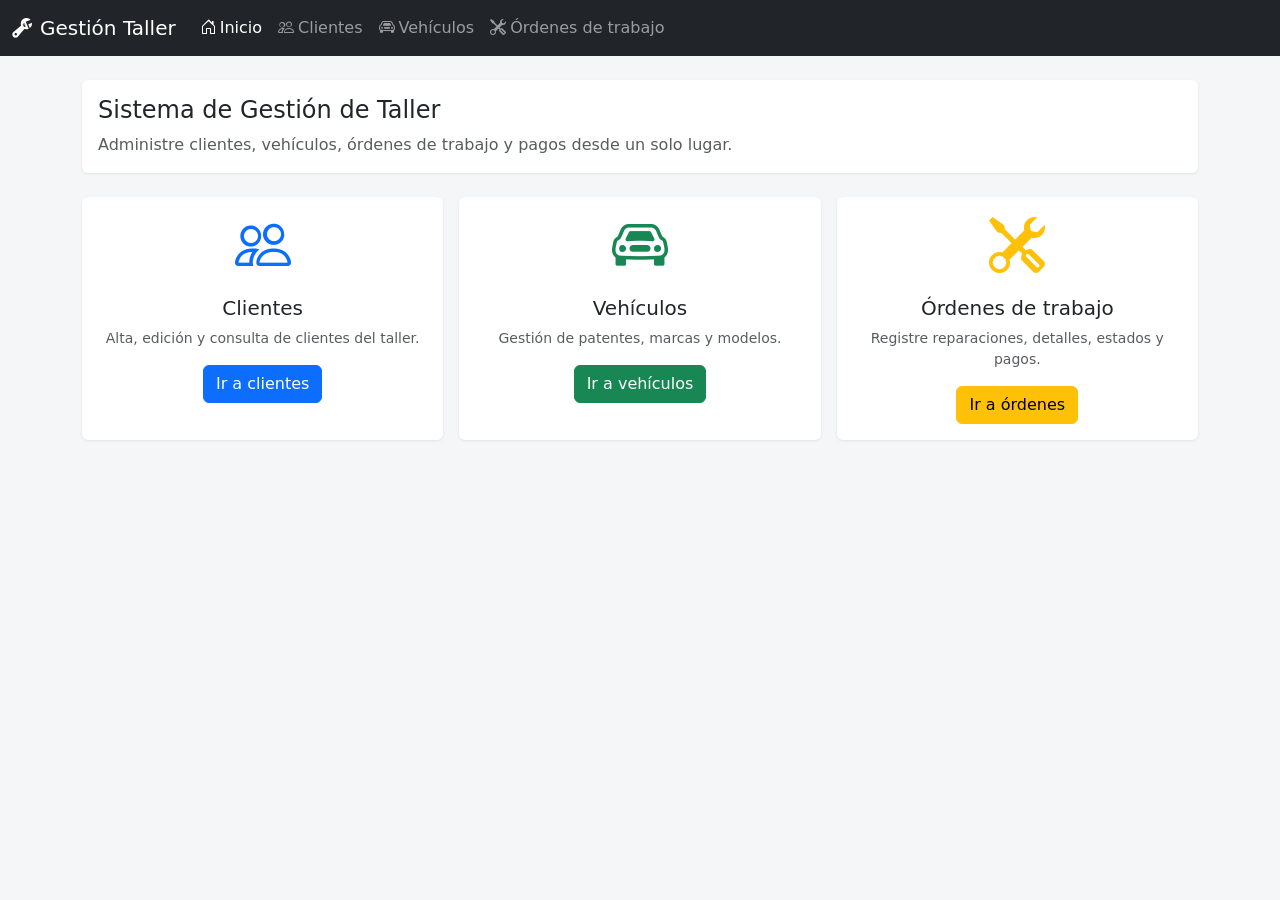
==== src/main/resources/static/index.html @ d5153003 "Version 0.4" ====
<!DOCTYPE html>
<html lang="es">
<head>
    <meta charset="UTF-8">
    <meta name="viewport" content="width=device-width, initial-scale=1.0">
    <title>Inicio | Gestión Taller</title>
    <link rel="stylesheet" href="https://cdn.jsdelivr.net/npm/bootstrap@5.3.3/dist/css/bootstrap.min.css">
    <link rel="stylesheet" href="https://cdn.jsdelivr.net/npm/bootstrap-icons@1.11.3/font/bootstrap-icons.min.css">
    <link rel="stylesheet" href="css/style.css">
</head>
<body>
    <div id="app-navbar"></div>

    <main class="container">
        <div class="card mb-4">
            <div class="card-body">
                <h1 class="card-title h4">Sistema de Gestión de Taller</h1>
                <p class="card-text text-muted mb-0">
                    Administre clientes, vehículos, órdenes de trabajo y pagos desde un solo lugar.
                </p>
            </div>
        </div>

        <div class="row g-3">
            <div class="col-12 col-sm-6 col-lg-4">
                <div class="card h-100 text-center">
                    <div class="card-body">
                        <i class="bi bi-people display-4 text-primary"></i>
                        <h5 class="card-title mt-3">Clientes</h5>
                        <p class="card-text text-muted small">Alta, edición y consulta de clientes del taller.</p>
                        <a href="clientes.html" class="btn btn-primary">Ir a clientes</a>
                    </div>
                </div>
            </div>
            <div class="col-12 col-sm-6 col-lg-4">
                <div class="card h-100 text-center">
                    <div class="card-body">
                        <i class="bi bi-car-front display-4 text-success"></i>
                        <h5 class="card-title mt-3">Vehículos</h5>
                        <p class="card-text text-muted small">Gestión de patentes, marcas y modelos.</p>
                        <a href="vehiculos.html" class="btn btn-success">Ir a vehículos</a>
                    </div>
                </div>
            </div>
            <div class="col-12 col-sm-6 col-lg-4">
                <div class="card h-100 text-center">
                    <div class="card-body">
                        <i class="bi bi-tools display-4 text-warning"></i>
                        <h5 class="card-title mt-3">Órdenes de trabajo</h5>
                        <p class="card-text text-muted small">Registre reparaciones, detalles, estados y pagos.</p>
                        <a href="ordenes.html" class="btn btn-warning">Ir a órdenes</a>
                    </div>
                </div>
            </div>
        </div>
    </main>

    <script src="https://cdn.jsdelivr.net/npm/bootstrap@5.3.3/dist/js/bootstrap.bundle.min.js"></script>
    <script src="js/navbar.js"></script>
</body>
</html>
---- src/main/resources/static/css/style.css ----
body {
    background-color: #f5f6f8;
}

main.container {
    padding-bottom: 3rem;
}

.card {
    border: 0;
    box-shadow: 0 1px 3px rgba(0, 0, 0, 0.08);
}

.table .btn-accion {
    padding: 0.25rem 0.45rem;
}

.linea-subtotal {
    white-space: nowrap;
}

.badge {
    font-weight: 500;
}

.imagen-orden img {
    width: 100px;
    height: 100px;
    object-fit: cover;
    cursor: pointer;
}

.imagen-orden .btn-accion-imagen {
    position: absolute;
    top: 4px;
    right: 4px;
    padding: 0.15rem 0.35rem;
    line-height: 1;
}
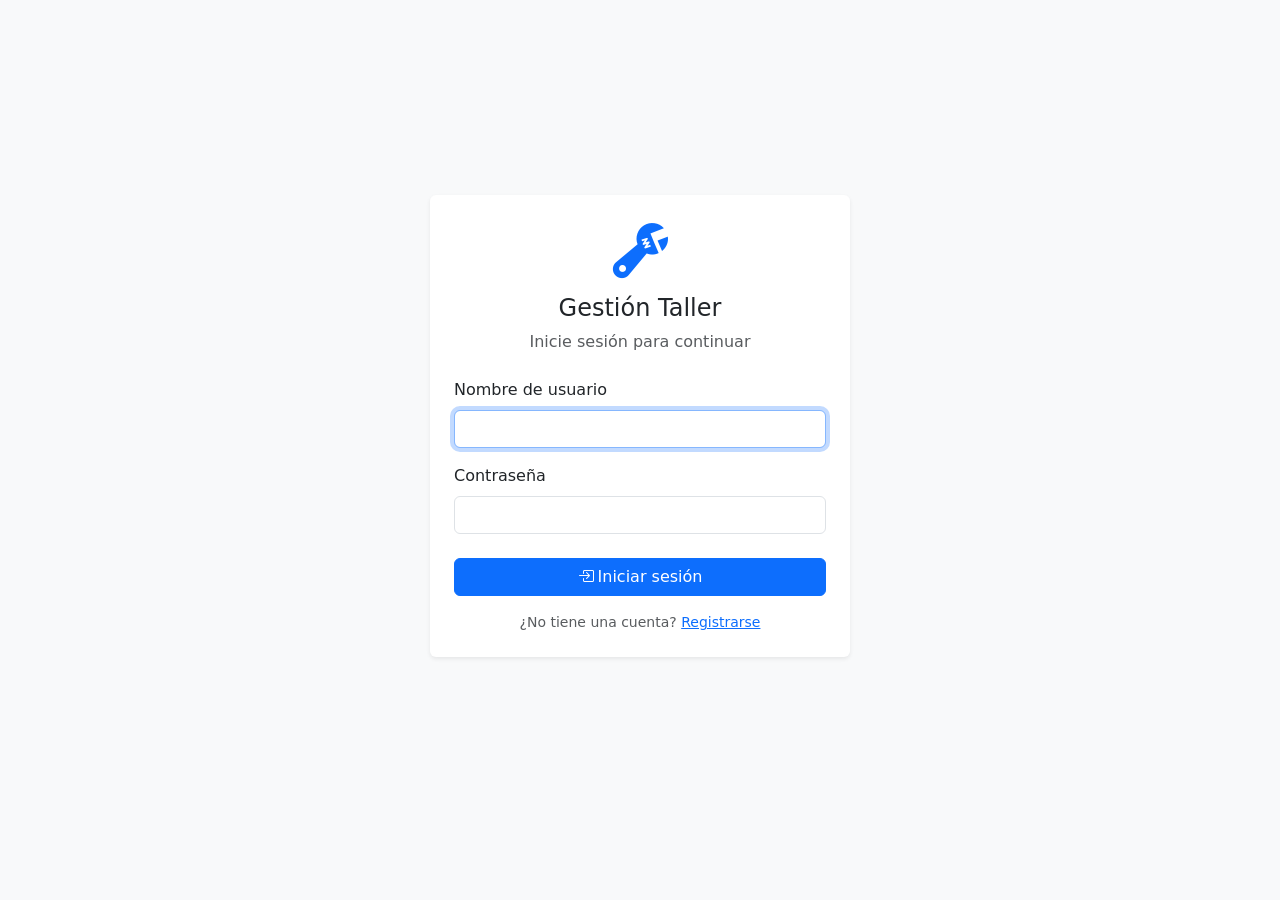
==== commit d88fe49a: "Version 0.5" ====
--- a/src/main/resources/static/index.html
+++ b/src/main/resources/static/index.html
@@ -4,6 +4,7 @@
     <meta charset="UTF-8">
     <meta name="viewport" content="width=device-width, initial-scale=1.0">
     <title>Inicio | Gestión Taller</title>
+    <link rel="icon" type="image/png" href="img/logo.png">
     <link rel="stylesheet" href="https://cdn.jsdelivr.net/npm/bootstrap@5.3.3/dist/css/bootstrap.min.css">
     <link rel="stylesheet" href="https://cdn.jsdelivr.net/npm/bootstrap-icons@1.11.3/font/bootstrap-icons.min.css">
     <link rel="stylesheet" href="css/style.css">
@@ -56,6 +57,8 @@
     </main>
 
     <script src="https://cdn.jsdelivr.net/npm/bootstrap@5.3.3/dist/js/bootstrap.bundle.min.js"></script>
+    <script src="js/api.js"></script>
+    <script src="js/utils.js"></script>
     <script src="js/navbar.js"></script>
 </body>
 </html>
